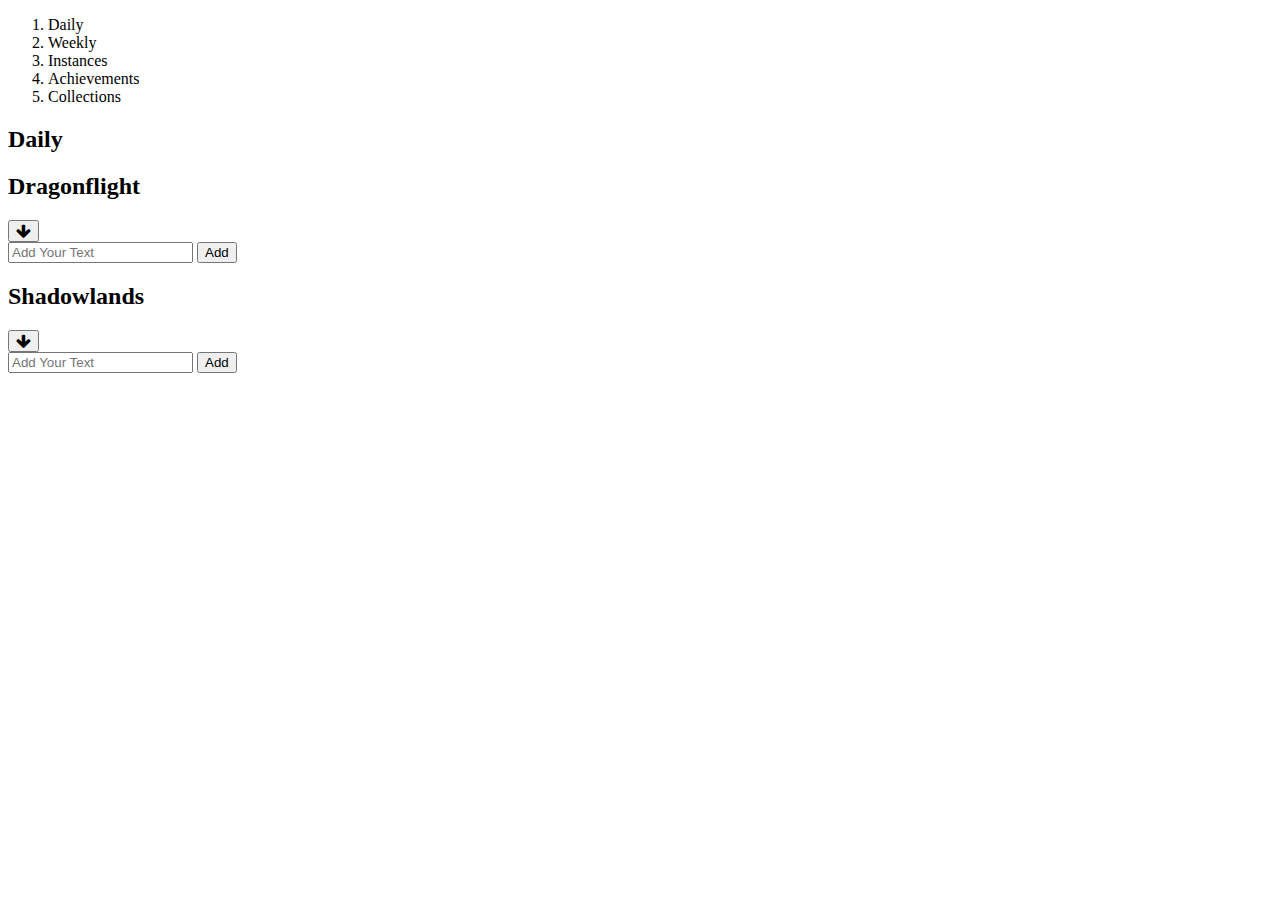
==== index.html @ 8a115e5a "Github pages" ====
<!DOCTYPE html>
<html lang="en">
<head>
    <meta charset="UTF-8">
    <meta name="viewport" content="width=device-width, initial-scale=1.0">
    <link rel="stylesheet" href="//cdnjs.cloudflare.com/ajax/libs/font-awesome/4.2.0/css/font-awesome.min.css">
    <link rel="stylesheet" href="/To-Do-List/index.css">
    <title>To-Do List</title>
</head>
<body>
    <div class="container">
        <nav>
            <ol>
                <li id="dailyTab">Daily</li>
                <li>Weekly</li>
                <li>Instances</li>
                <li>Achievements</li>
                <li>Collections</li>
            </ol>
        </nav>
        <div class="todo-app">
            <div>
                <h2 id="tabName">Daily</h2>
                <div class="items">
                    <h2>Dragonflight</h2>
                    <button onclick="toggleDF()" class="fa fa-arrow-down"></button>
                </div>
            </div>
            <div id="rowDF">
                <input type="text" id="input-boxDF" placeholder="Add Your Text">
                <button class="addTask" onclick="addTaskDF()">Add</button>
            </div>
            <ul id="list-containerDF">
                <!-- <li class="checked">Test 1</li>
                <li>Test 2</li>
                <li>Test 3</li> -->
            </ul>



            <div class="items">
                <h2>Shadowlands</h2>
                <button onclick="toggleSL()" class="fa fa-arrow-down"></button>
            </div>
            <div id="rowSL">
                <input type="text" id="input-boxSL" placeholder="Add Your Text">
                <button class="addTask" onclick="addTaskSL()">Add</button>
            </div>
            <ul id="list-containerSL">
                <!-- <li class="checked">Test 1</li>
                <li>Test 2</li>
                <li>Test 3</li> -->
            </ul>
        </div>
    </div>
    
</body>
<script src="/To-Do-List/scripts.js"></script>
</html>
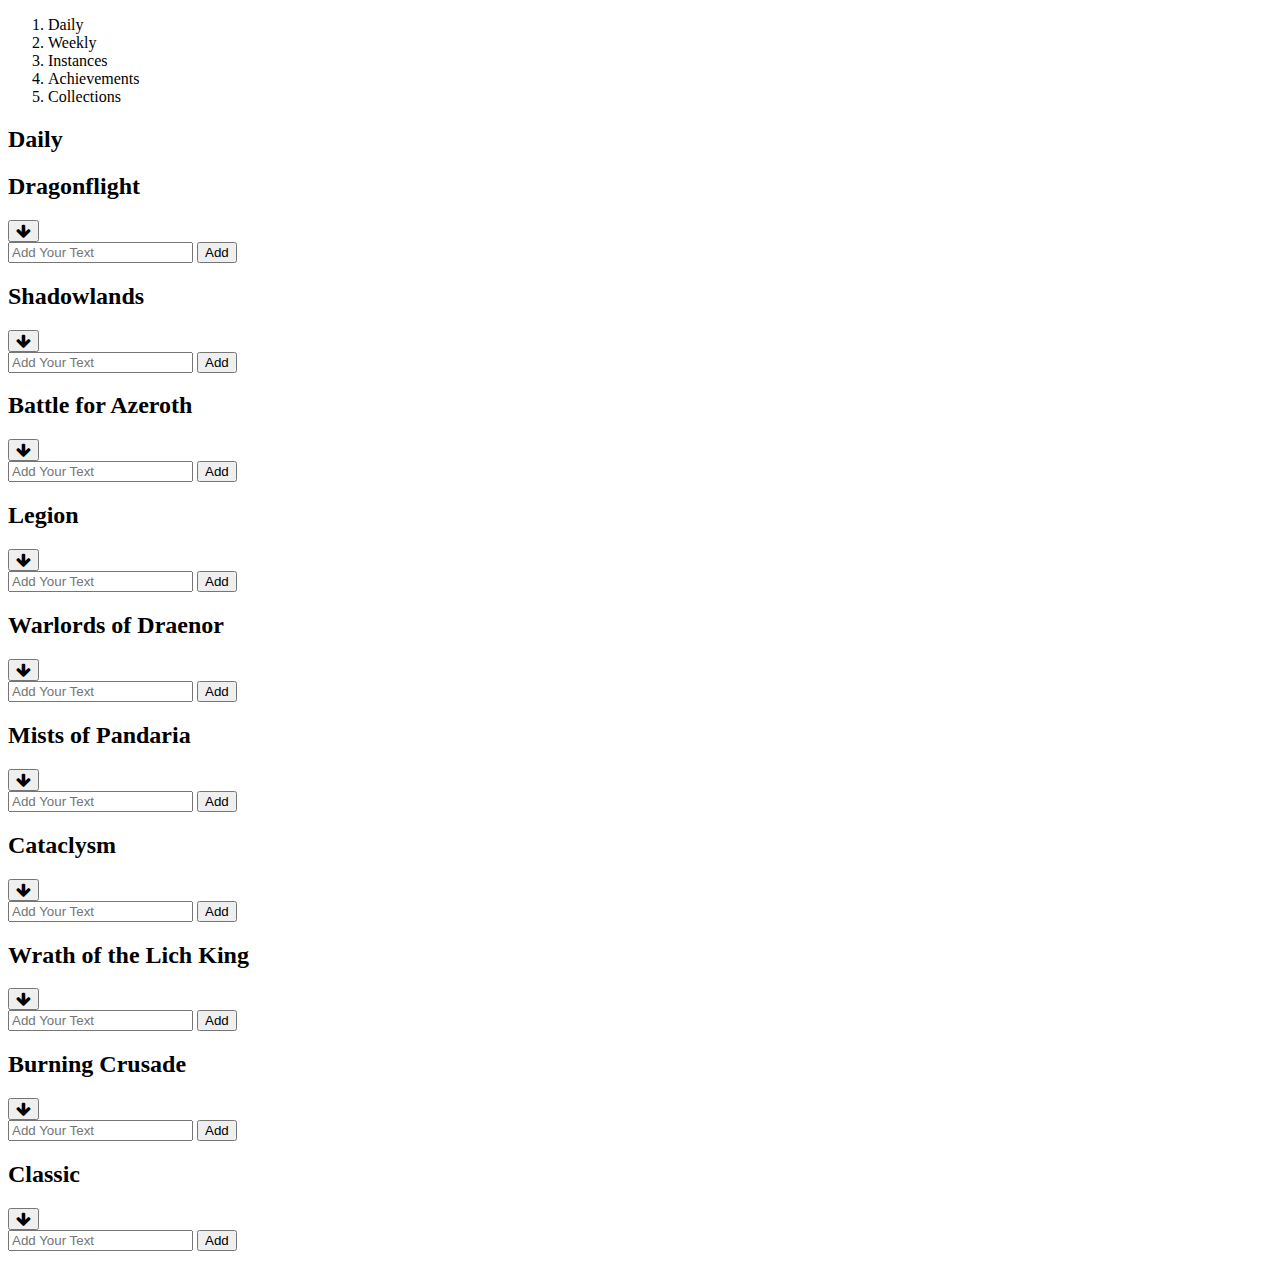
==== commit 75f14e64: "Added Rest of Lists" ====
--- a/index.html
+++ b/index.html
@@ -23,7 +23,7 @@
                 <h2 id="tabName">Daily</h2>
                 <div class="items">
                     <h2>Dragonflight</h2>
-                    <button onclick="toggleDF()" class="fa fa-arrow-down"></button>
+                    <button onclick="toggleDF()" class="fa fa-arrow-down submit"></button>
                 </div>
             </div>
             <div id="rowDF">
@@ -51,6 +51,134 @@
                 <li>Test 2</li>
                 <li>Test 3</li> -->
             </ul>
+
+
+
+            <div class="items">
+                <h2>Battle for Azeroth</h2>
+                <button onclick="toggleBFA()" class="fa fa-arrow-down"></button>
+            </div>
+            <div id="rowBFA">
+                <input type="text" id="input-boxBFA" placeholder="Add Your Text">
+                <button class="addTask" onclick="addTaskBFA()">Add</button>
+            </div>
+            <ul id="list-containerBFA">
+                <!-- <li class="checked">Test 1</li>
+                <li>Test 2</li>
+                <li>Test 3</li> -->
+            </ul>
+
+
+
+            <div class="items">
+                <h2>Legion</h2>
+                <button onclick="toggleL()" class="fa fa-arrow-down"></button>
+            </div>
+            <div id="rowL">
+                <input type="text" id="input-boxL" placeholder="Add Your Text">
+                <button class="addTask" onclick="addTaskL()">Add</button>
+            </div>
+            <ul id="list-containerL">
+                <!-- <li class="checked">Test 1</li>
+                <li>Test 2</li>
+                <li>Test 3</li> -->
+            </ul>
+
+
+
+            <div class="items">
+                <h2>Warlords of Draenor</h2>
+                <button onclick="toggleWOD()" class="fa fa-arrow-down"></button>
+            </div>
+            <div id="rowWOD">
+                <input type="text" id="input-boxWOD" placeholder="Add Your Text">
+                <button class="addTask" onclick="addTaskWOD()">Add</button>
+            </div>
+            <ul id="list-containerWOD">
+                <!-- <li class="checked">Test 1</li>
+                <li>Test 2</li>
+                <li>Test 3</li> -->
+            </ul>
+
+
+
+            <div class="items">
+                <h2>Mists of Pandaria</h2>
+                <button onclick="toggleMOP()" class="fa fa-arrow-down"></button>
+            </div>
+            <div id="rowMOP">
+                <input type="text" id="input-boxMOP" placeholder="Add Your Text">
+                <button class="addTask" onclick="addTaskMOP()">Add</button>
+            </div>
+            <ul id="list-containerMOP">
+                <!-- <li class="checked">Test 1</li>
+                <li>Test 2</li>
+                <li>Test 3</li> -->
+            </ul>
+
+
+
+            <div class="items">
+                <h2>Cataclysm</h2>
+                <button onclick="toggleC()" class="fa fa-arrow-down"></button>
+            </div>
+            <div id="rowC">
+                <input type="text" id="input-boxC" placeholder="Add Your Text">
+                <button class="addTask" onclick="addTaskC()">Add</button>
+            </div>
+            <ul id="list-containerC">
+                <!-- <li class="checked">Test 1</li>
+                <li>Test 2</li>
+                <li>Test 3</li> -->
+            </ul>
+
+
+
+            <div class="items">
+                <h2>Wrath of the Lich King</h2>
+                <button onclick="toggleWOTLK()" class="fa fa-arrow-down"></button>
+            </div>
+            <div id="rowWOTLK">
+                <input type="text" id="input-boxWOTLK" placeholder="Add Your Text">
+                <button class="addTask" onclick="addTaskWOTLK()">Add</button>
+            </div>
+            <ul id="list-containerWOTLK">
+                <!-- <li class="checked">Test 1</li>
+                <li>Test 2</li>
+                <li>Test 3</li> -->
+            </ul>
+
+
+
+            <div class="items">
+                <h2>Burning Crusade</h2>
+                <button onclick="toggleBC()" class="fa fa-arrow-down"></button>
+            </div>
+            <div id="rowBC">
+                <input type="text" id="input-boxBC" placeholder="Add Your Text">
+                <button class="addTask" onclick="addTaskBC()">Add</button>
+            </div>
+            <ul id="list-containerBC">
+                <!-- <li class="checked">Test 1</li>
+                <li>Test 2</li>
+                <li>Test 3</li> -->
+            </ul>
+
+
+
+            <div class="items">
+                <h2>Classic</h2>
+                <button onclick="toggleClassic()" class="fa fa-arrow-down"></button>
+            </div>
+            <div id="rowClassic">
+                <input type="text" id="input-boxClassic" placeholder="Add Your Text">
+                <button class="addTask" onclick="addTaskClassic()">Add</button>
+            </div>
+            <ul id="list-containerClassic">
+                <!-- <li class="checked">Test 1</li>
+                <li>Test 2</li>
+                <li>Test 3</li> -->
+            </ul>
         </div>
     </div>
     
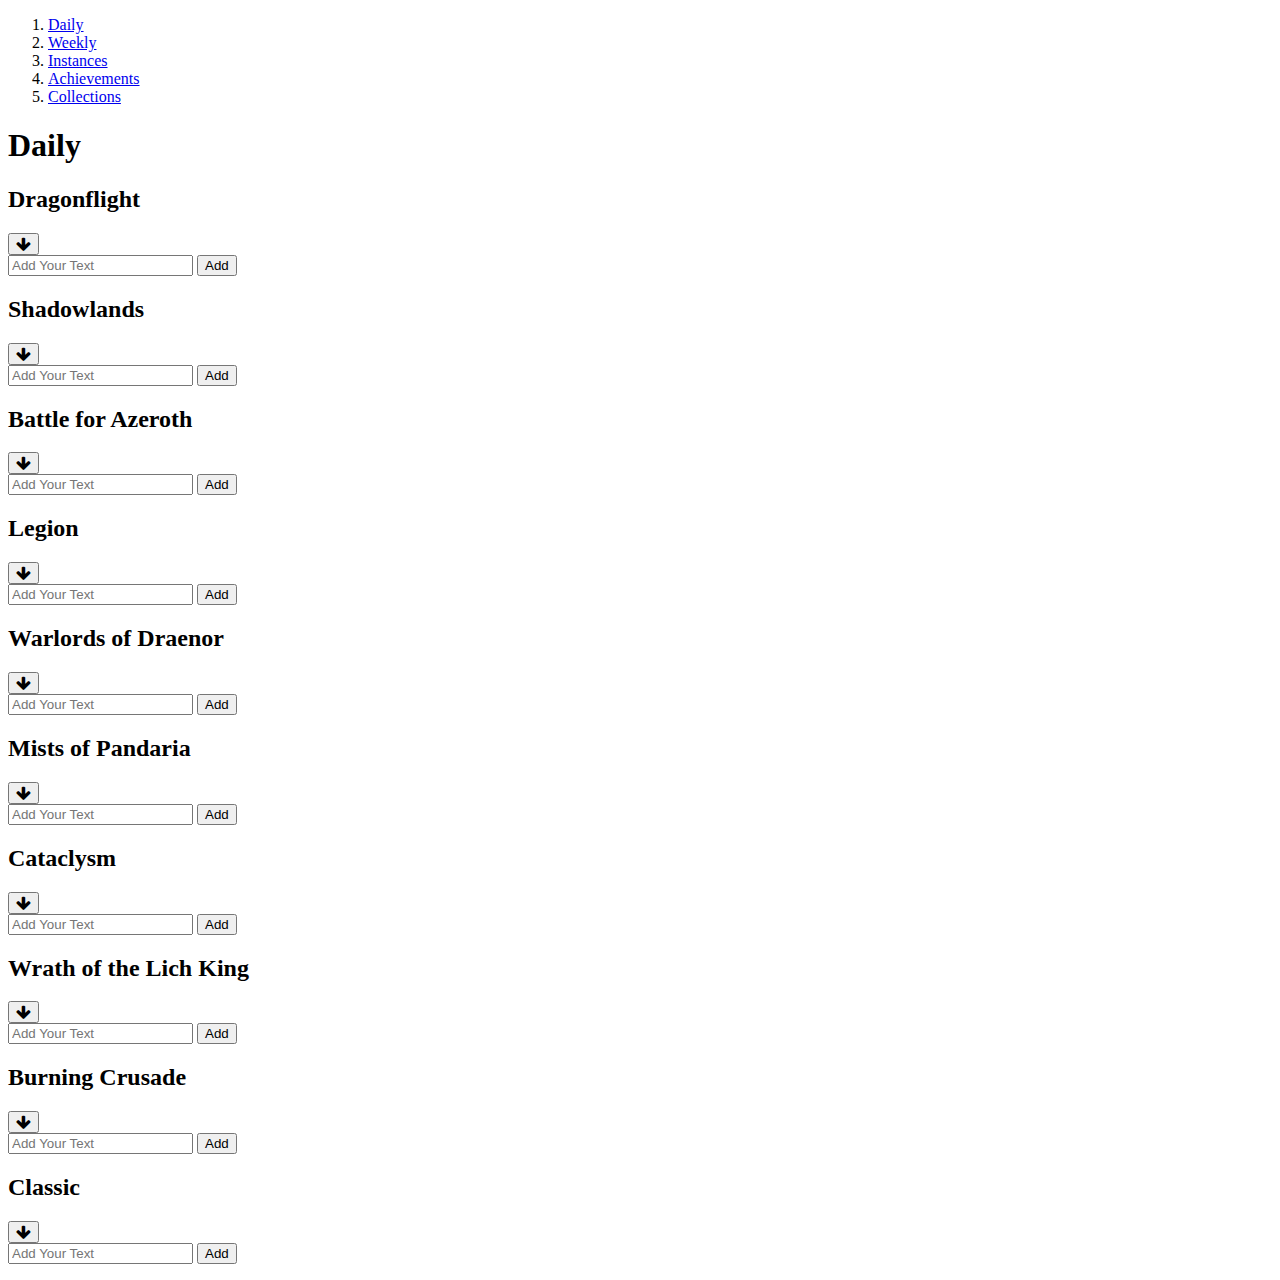
==== commit d890f832: "Changed href links to the right place" ====
--- a/index.html
+++ b/index.html
@@ -11,16 +11,16 @@
     <div class="container">
         <nav>
             <ol>
-                <li id="dailyTab">Daily</li>
-                <li>Weekly</li>
-                <li>Instances</li>
-                <li>Achievements</li>
-                <li>Collections</li>
+                <li id="active"><a href="/index.html">Daily</a></li>
+                <li><a href="/To-Do-List/weekly.html">Weekly</a></li>
+                <li> <a href="/To-Do-List/instances.html">Instances</a></li>
+                <li><a href="/To-Do-List/achievements.html">Achievements</a></li>
+                <li><a href="/To-Do-List/collections.html">Collections</a></li>
             </ol>
         </nav>
         <div class="todo-app">
             <div>
-                <h2 id="tabName">Daily</h2>
+                <h1 id="tabName">Daily</h1>
                 <div class="items">
                     <h2>Dragonflight</h2>
                     <button onclick="toggleDF()" class="fa fa-arrow-down submit"></button>
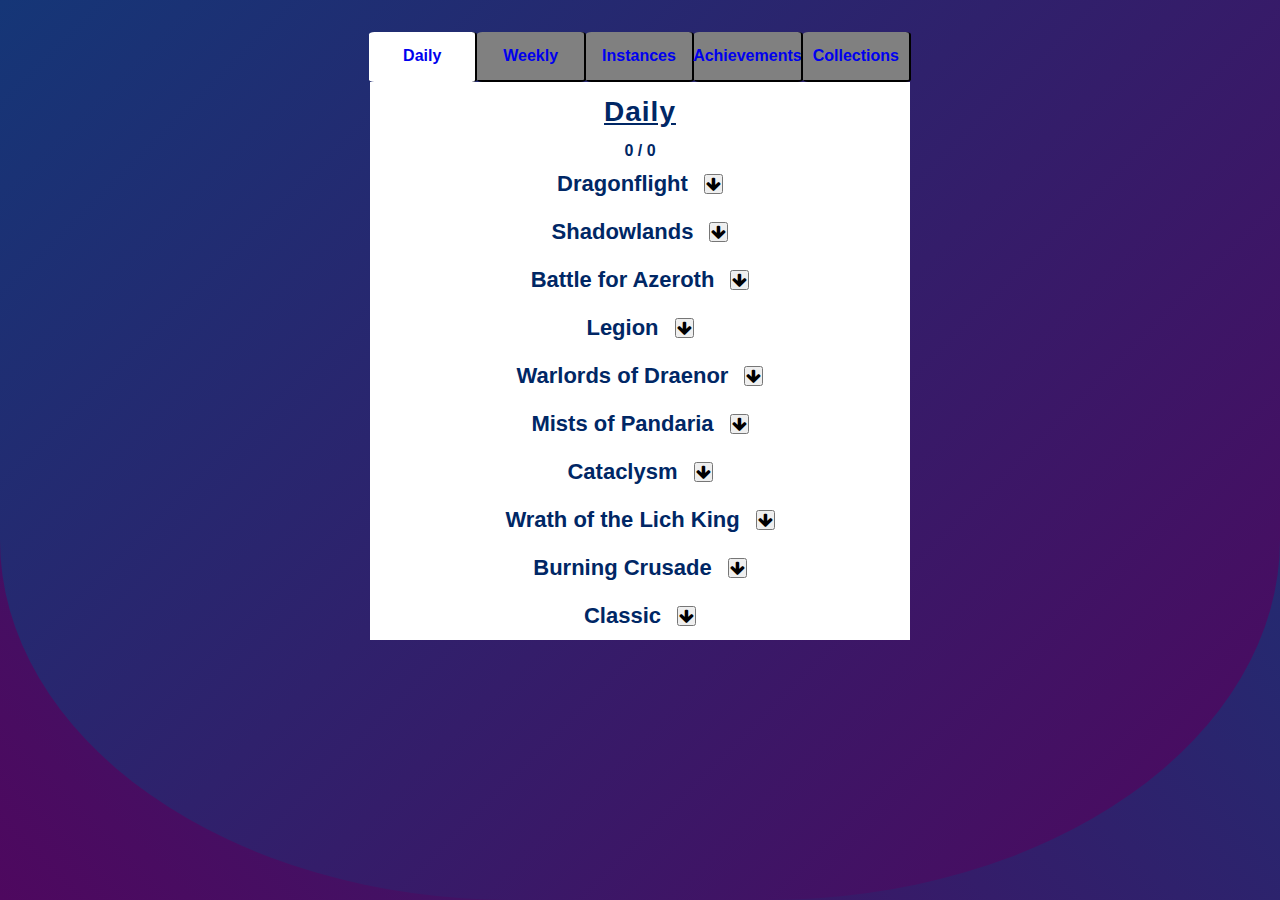
==== commit 4a5129e1: "Task Counter and Resets Added" ====
--- a/index.html
+++ b/index.html
@@ -4,14 +4,14 @@
     <meta charset="UTF-8">
     <meta name="viewport" content="width=device-width, initial-scale=1.0">
     <link rel="stylesheet" href="//cdnjs.cloudflare.com/ajax/libs/font-awesome/4.2.0/css/font-awesome.min.css">
-    <link rel="stylesheet" href="/To-Do-List/index.css">
+    <link rel="stylesheet" href="/index.css">
     <title>To-Do List</title>
 </head>
 <body>
     <div class="container">
         <nav>
             <ol>
-                <li id="active"><a href="/index.html">Daily</a></li>
+                <li id="active"><a href="/To-Do-List/index.html">Daily</a></li>
                 <li><a href="/To-Do-List/weekly.html">Weekly</a></li>
                 <li> <a href="/To-Do-List/instances.html">Instances</a></li>
                 <li><a href="/To-Do-List/achievements.html">Achievements</a></li>
@@ -21,14 +21,21 @@
         <div class="todo-app">
             <div>
                 <h1 id="tabName">Daily</h1>
+                <p id="taskAmount"></p>
                 <div class="items">
                     <h2>Dragonflight</h2>
                     <button onclick="toggleDF()" class="fa fa-arrow-down submit"></button>
                 </div>
             </div>
-            <div id="rowDF">
-                <input type="text" id="input-boxDF" placeholder="Add Your Text">
-                <button class="addTask" onclick="addTaskDF()">Add</button>
+            <div class="split">
+                <div class="rowDF">
+                    <input type="text" id="input-catagoryDF" placeholder="Add Your Catagory">
+                    <button class="addCatagory" onclick="addCatagoryDF()">Catagory</button>
+                </div>
+                <div class="rowDF">
+                    <input type="text" id="input-boxDF" placeholder="Add Your Task">
+                    <button class="addTask" onclick="addTaskDF()">Task</button>
+                </div>
             </div>
             <ul id="list-containerDF">
                 <!-- <li class="checked">Test 1</li>
@@ -42,9 +49,15 @@
                 <h2>Shadowlands</h2>
                 <button onclick="toggleSL()" class="fa fa-arrow-down"></button>
             </div>
-            <div id="rowSL">
-                <input type="text" id="input-boxSL" placeholder="Add Your Text">
-                <button class="addTask" onclick="addTaskSL()">Add</button>
+            <div class="split">
+                <div class="rowSL">
+                    <input type="text" id="input-catagorySL" placeholder="Add Your Catagory">
+                    <button class="addCatagory" onclick="addCatagorySL()">Catagory</button>
+                </div>
+                <div class="rowSL">
+                    <input type="text" id="input-boxSL" placeholder="Add Your Task">
+                    <button class="addTask" onclick="addTaskSL()">Task</button>
+                </div>
             </div>
             <ul id="list-containerSL">
                 <!-- <li class="checked">Test 1</li>
@@ -58,9 +71,15 @@
                 <h2>Battle for Azeroth</h2>
                 <button onclick="toggleBFA()" class="fa fa-arrow-down"></button>
             </div>
-            <div id="rowBFA">
-                <input type="text" id="input-boxBFA" placeholder="Add Your Text">
-                <button class="addTask" onclick="addTaskBFA()">Add</button>
+            <div class="split">
+                <div class="rowBFA">
+                    <input type="text" id="input-catagoryBFA" placeholder="Add Your Catagory">
+                    <button class="addTask" onclick="addCatagoryBFA()">Catagory</button>
+                </div>
+                <div class="rowBFA">
+                    <input type="text" id="input-boxBFA" placeholder="Add Your Task">
+                    <button class="addTask" onclick="addTaskBFA()">Task</button>
+                </div>
             </div>
             <ul id="list-containerBFA">
                 <!-- <li class="checked">Test 1</li>
@@ -74,9 +93,15 @@
                 <h2>Legion</h2>
                 <button onclick="toggleL()" class="fa fa-arrow-down"></button>
             </div>
-            <div id="rowL">
-                <input type="text" id="input-boxL" placeholder="Add Your Text">
-                <button class="addTask" onclick="addTaskL()">Add</button>
+            <div class="split">
+            <div class="rowL">
+                <input type="text" id="input-catagoryL" placeholder="Add Your Catagory">
+                <button class="addTask" onclick="addCatagoryL()">Catagory</button>
+            </div>
+            <div class="rowL">
+                <input type="text" id="input-boxL" placeholder="Add Your Task">
+                <button class="addTask" onclick="addTaskL()">Task</button>
+            </div>
             </div>
             <ul id="list-containerL">
                 <!-- <li class="checked">Test 1</li>
@@ -90,9 +115,15 @@
                 <h2>Warlords of Draenor</h2>
                 <button onclick="toggleWOD()" class="fa fa-arrow-down"></button>
             </div>
-            <div id="rowWOD">
-                <input type="text" id="input-boxWOD" placeholder="Add Your Text">
-                <button class="addTask" onclick="addTaskWOD()">Add</button>
+            <div class="split">
+                <div class="rowWOD">
+                    <input type="text" id="input-catagoryWOD" placeholder="Add Your Catagory">
+                    <button class="addTask" onclick="addCatagoryL()">Catagory</button>
+                </div>
+                <div class="rowWOD">
+                    <input type="text" id="input-boxWOD" placeholder="Add Your Task">
+                    <button class="addTask" onclick="addTaskWOD()">Task</button>
+                </div>
             </div>
             <ul id="list-containerWOD">
                 <!-- <li class="checked">Test 1</li>
@@ -106,9 +137,15 @@
                 <h2>Mists of Pandaria</h2>
                 <button onclick="toggleMOP()" class="fa fa-arrow-down"></button>
             </div>
-            <div id="rowMOP">
-                <input type="text" id="input-boxMOP" placeholder="Add Your Text">
-                <button class="addTask" onclick="addTaskMOP()">Add</button>
+            <div class="split">
+                <div class="rowMOP">
+                    <input type="text" id="input-catagoryMOP" placeholder="Add Your Catagory">
+                    <button class="addTask" onclick="addCatagoryMOP()">Catagory</button>
+                </div>
+                <div class="rowMOP">
+                    <input type="text" id="input-boxMOP" placeholder="Add Your Task">
+                    <button class="addTask" onclick="addTaskMOP()">Task</button>
+                </div>
             </div>
             <ul id="list-containerMOP">
                 <!-- <li class="checked">Test 1</li>
@@ -122,9 +159,15 @@
                 <h2>Cataclysm</h2>
                 <button onclick="toggleC()" class="fa fa-arrow-down"></button>
             </div>
-            <div id="rowC">
-                <input type="text" id="input-boxC" placeholder="Add Your Text">
-                <button class="addTask" onclick="addTaskC()">Add</button>
+            <div class="split">
+                <div class="rowC">
+                    <input type="text" id="input-catagoryC" placeholder="Add Your Catagory">
+                    <button class="addTask" onclick="addCatagoryC()">Catagory</button>
+                </div>
+                <div class="rowC">
+                    <input type="text" id="input-boxC" placeholder="Add Your Task">
+                    <button class="addTask" onclick="addTaskC()">Task</button>
+                </div>
             </div>
             <ul id="list-containerC">
                 <!-- <li class="checked">Test 1</li>
@@ -138,10 +181,17 @@
                 <h2>Wrath of the Lich King</h2>
                 <button onclick="toggleWOTLK()" class="fa fa-arrow-down"></button>
             </div>
-            <div id="rowWOTLK">
-                <input type="text" id="input-boxWOTLK" placeholder="Add Your Text">
-                <button class="addTask" onclick="addTaskWOTLK()">Add</button>
-            </div>
+            <div class="split">
+                <div class="rowWOTLK">
+                    <input type="text" id="input-catagoryWOTLK" placeholder="Add Your Catagory">
+                    <button class="addTask" onclick="addCatagoryWOTLK()">Catagory</button>
+                </div>
+                <div class="rowWOTLK">
+                    <input type="text" id="input-boxWOTLK" placeholder="Add Your Task">
+                    <button class="addTask" onclick="addTaskWOTLK()">Task</button>
+                </div>
+            </div>
+
             <ul id="list-containerWOTLK">
                 <!-- <li class="checked">Test 1</li>
                 <li>Test 2</li>
@@ -154,9 +204,15 @@
                 <h2>Burning Crusade</h2>
                 <button onclick="toggleBC()" class="fa fa-arrow-down"></button>
             </div>
-            <div id="rowBC">
-                <input type="text" id="input-boxBC" placeholder="Add Your Text">
-                <button class="addTask" onclick="addTaskBC()">Add</button>
+            <div class="split">
+                <div class="rowBC">
+                    <input type="text" id="input-catagoryBC" placeholder="Add Your Catagory">
+                    <button class="addTask" onclick="addCatagoryBC()">Catagory</button>
+                </div>
+                <div class="rowBC">
+                    <input type="text" id="input-boxBC" placeholder="Add Your Task">
+                    <button class="addTask" onclick="addTaskBC()">Task</button>
+                </div>
             </div>
             <ul id="list-containerBC">
                 <!-- <li class="checked">Test 1</li>
@@ -170,9 +226,15 @@
                 <h2>Classic</h2>
                 <button onclick="toggleClassic()" class="fa fa-arrow-down"></button>
             </div>
-            <div id="rowClassic">
-                <input type="text" id="input-boxClassic" placeholder="Add Your Text">
-                <button class="addTask" onclick="addTaskClassic()">Add</button>
+            <div class="split">
+                <div class="rowClassic">
+                    <input type="text" id="input-catagoryClassic" placeholder="Add Your Catagory">
+                    <button class="addTask" onclick="addCatagoryClassic()">Catagory</button>
+                </div>
+                <div class="rowClassic">
+                    <input type="text" id="input-boxClassic" placeholder="Add Your Task">
+                    <button class="addTask" onclick="addTaskClassic()">Task</button>
+                </div>
             </div>
             <ul id="list-containerClassic">
                 <!-- <li class="checked">Test 1</li>
@@ -183,5 +245,5 @@
     </div>
     
 </body>
-<script src="/To-Do-List/scripts.js"></script>
+<script src="/scripts.js"></script>
 </html>--- a/index.css
+++ b/index.css
@@ -0,0 +1,328 @@
+*{
+  margin: 0;
+  padding: 0;
+  font-family: 'poppins', sans-serif;
+  box-sizing: border-box;
+}
+
+body {
+  background: linear-gradient(225deg, #153677, #4e085f);
+}
+
+#taskAmount {
+  text-align: center;
+  font-weight: bolder;
+  color: #002765;
+}
+
+.container {
+  width: 100%;
+  min-height: 100vh;
+  background: linear-gradient(135deg,#153677, #4e085f);
+  padding: 10px;
+  display: flex;
+  align-items: center;
+  flex-direction: column;
+  padding-top: 2em;
+  border-bottom-left-radius: 40%;
+  border-bottom-right-radius: 40%;
+}
+
+.todo-app {
+  width: 100%;
+  max-width: 540px;
+  background: #fff;
+
+}
+
+.todo-app h2 {
+  color: #002765;
+  display: flex;
+  align-items: center;
+}
+
+.todo-app h1 {
+  justify-content: center;
+  padding-top: 0.5em;
+  padding-bottom: 0.5em;
+  margin-top: 0;
+  font-size: 28px;
+  color: #002765;
+  text-decoration: underline;
+  letter-spacing: 1px;
+}
+
+.todo-app h2 img {
+  width: 30px;
+  margin-left: 10px;
+}
+
+
+
+.rowDF,
+.rowSL,
+.rowBFA,
+.rowL,
+.rowWOD,
+.rowMOP,
+.rowC,
+.rowWOTLK,
+.rowBC,
+.rowClassic {
+  display: flex;
+  align-items: center;
+  justify-content: space-between;
+  background: #edeef0;
+  border-radius: 30px;
+  border: 2px solid #492d8f;
+}
+
+input {
+  flex: 1;
+  border: none;
+  outline: none;
+  background: transparent;
+  margin-left: 1em;
+}
+
+.addTask,
+.addCatagory {
+  border: none;
+  outline: none;
+  padding: 16px 10px;
+  background: #492d8f;
+  color: #fff;
+  font-size: 16px;
+  cursor: pointer;
+  border-radius: 40px;
+  width: 5em;
+  height: 3em;
+}
+
+ol > li > a {
+  display: flex;
+  align-items: center;
+  justify-content: center;
+  width: 6.65em;
+  height: 3em;
+  text-decoration: none;
+  font-weight: bold;
+}
+a:active,
+a:visited {
+  color: #002765;
+}
+
+ul li {
+  list-style: none;
+  font-size: 17px;
+  padding: 12px 8px 12px 50px;
+  -webkit-user-select: none;
+     -moz-user-select: none;
+          user-select: none;
+  
+  cursor: pointer;
+  position: relative;
+}
+
+ul h5 {
+  list-style: none;
+  padding-bottom: 1em;
+  -webkit-user-select: none;
+     -moz-user-select: none;
+          user-select: none;
+  
+  cursor: pointer;
+  position: relative;
+}
+
+h5 {
+  text-align: center;
+  font-size: 28px;
+  color: #492d8f;
+  font-weight: bolder;
+}
+
+ul li::before {
+  content: "";
+  position: absolute;
+  height: 28px;
+  width: 28px;
+  border-radius: 50%;
+  background-image: url(images/face-frown-solid.svg);
+  background-size: cover;
+  background-position: center;
+  top: 8px;
+  left: 8px;
+}
+
+ul h5::before {
+content: "";
+position: absolute;
+height: 28px;
+width: 28px;
+border-radius: 50%;
+top: 8px;
+left: 8px;
+}
+
+ul li.checked {
+  color: #555;
+  text-decoration: line-through;
+}
+
+ul li.checked::before {
+  background-image: url(images/face-smile-solid.svg);
+}
+
+ul li span,
+ul > h5 > span {
+  position: absolute;
+  right: 0;
+  top: 5px;
+  width: 40px;
+  height: 40px;
+  font-size: 22px;
+  color: #555;
+  line-height: 40px;
+  text-align: center;
+  border-radius: 50%;
+  
+}
+
+ul li span:hover,
+ul > h5 > span:hover {
+  background: #edeef0;
+}
+
+ol {
+  display: flex;
+}
+
+ol > li {
+  list-style: none;
+  border-right: 2px solid black;
+  border-bottom: 2px solid black;
+  background-color: grey;
+  border-radius: 5%;
+}
+
+ol > li:hover {
+  background: #8d0ead;
+  cursor: pointer;
+}
+
+h2 {
+  justify-content: center;
+  padding-top: 0.5em;
+  padding-bottom: 0.5em;
+  margin-top: 0;
+  font-size: 22px;
+}
+
+h1 {
+  display: flex;
+  justify-content: center;
+  padding-top: 0.5em;
+  padding-bottom: 0.5em;
+  margin-top: 0;
+  font-size: 22px;
+}
+
+.split {
+  display: flex;
+flex-direction: row;
+}
+
+#show {
+  display: none;
+  justify-content: center;
+  align-items: center;
+  padding-bottom: 0.5em;
+}
+
+#show > p {
+  cursor: pointer;
+  color: #492d8f;
+  font-weight: bold;
+}
+
+#show > p:hover {
+  color: rgb(163, 110, 221);
+}
+
+#show.active{
+  display: flex;
+}
+
+#list-containerDF,
+#list-containerSL,
+#list-containerBFA,
+#list-containerL,
+#list-containerWOD,
+#list-containerMOP,
+#list-containerC,
+#list-containerWOTLK,
+#list-containerBC,
+#list-containerClassic,
+.rowDF,
+.rowSL,
+.rowBFA,
+.rowL,
+.rowWOD,
+.rowMOP,
+.rowC,
+.rowWOTLK,
+.rowBC,
+.rowClassic {
+  display: none;
+  margin-bottom: 20px;
+  margin-left: 5px;
+}
+
+#list-containerDF.active,
+#list-containerSL.active,
+#list-containerBFA.active,
+#list-containerL.active,
+#list-containerWOD.active,
+#list-containerMOP.active,
+#list-containerC.active,
+#list-containerWOTLK.active,
+#list-containerBC.active,
+#list-containerClassic.active {
+  height: auto;
+  display: block;
+}
+
+.rowDF.active,
+.rowSL.active,
+.rowBFA.active,
+.rowL.active,
+.rowWOD.active,
+.rowMOP.active,
+.rowC.active,
+.rowWOTLK.active,
+.rowBC.active,
+.rowClassic.active {
+  height: auto;
+  display: flex;
+}
+
+.items {
+  display: flex;
+  align-items: center;
+  justify-content: center;
+  gap: 1em;
+}
+
+.noSelect {
+  -webkit-touch-callout: none;
+  -webkit-user-select: none;
+  -moz-user-select: none;
+  user-select: none;
+}/*# sourceMappingURL=index.css.map */
+
+#active {
+  border-bottom: 0px solid white;
+  background-color: white;
+}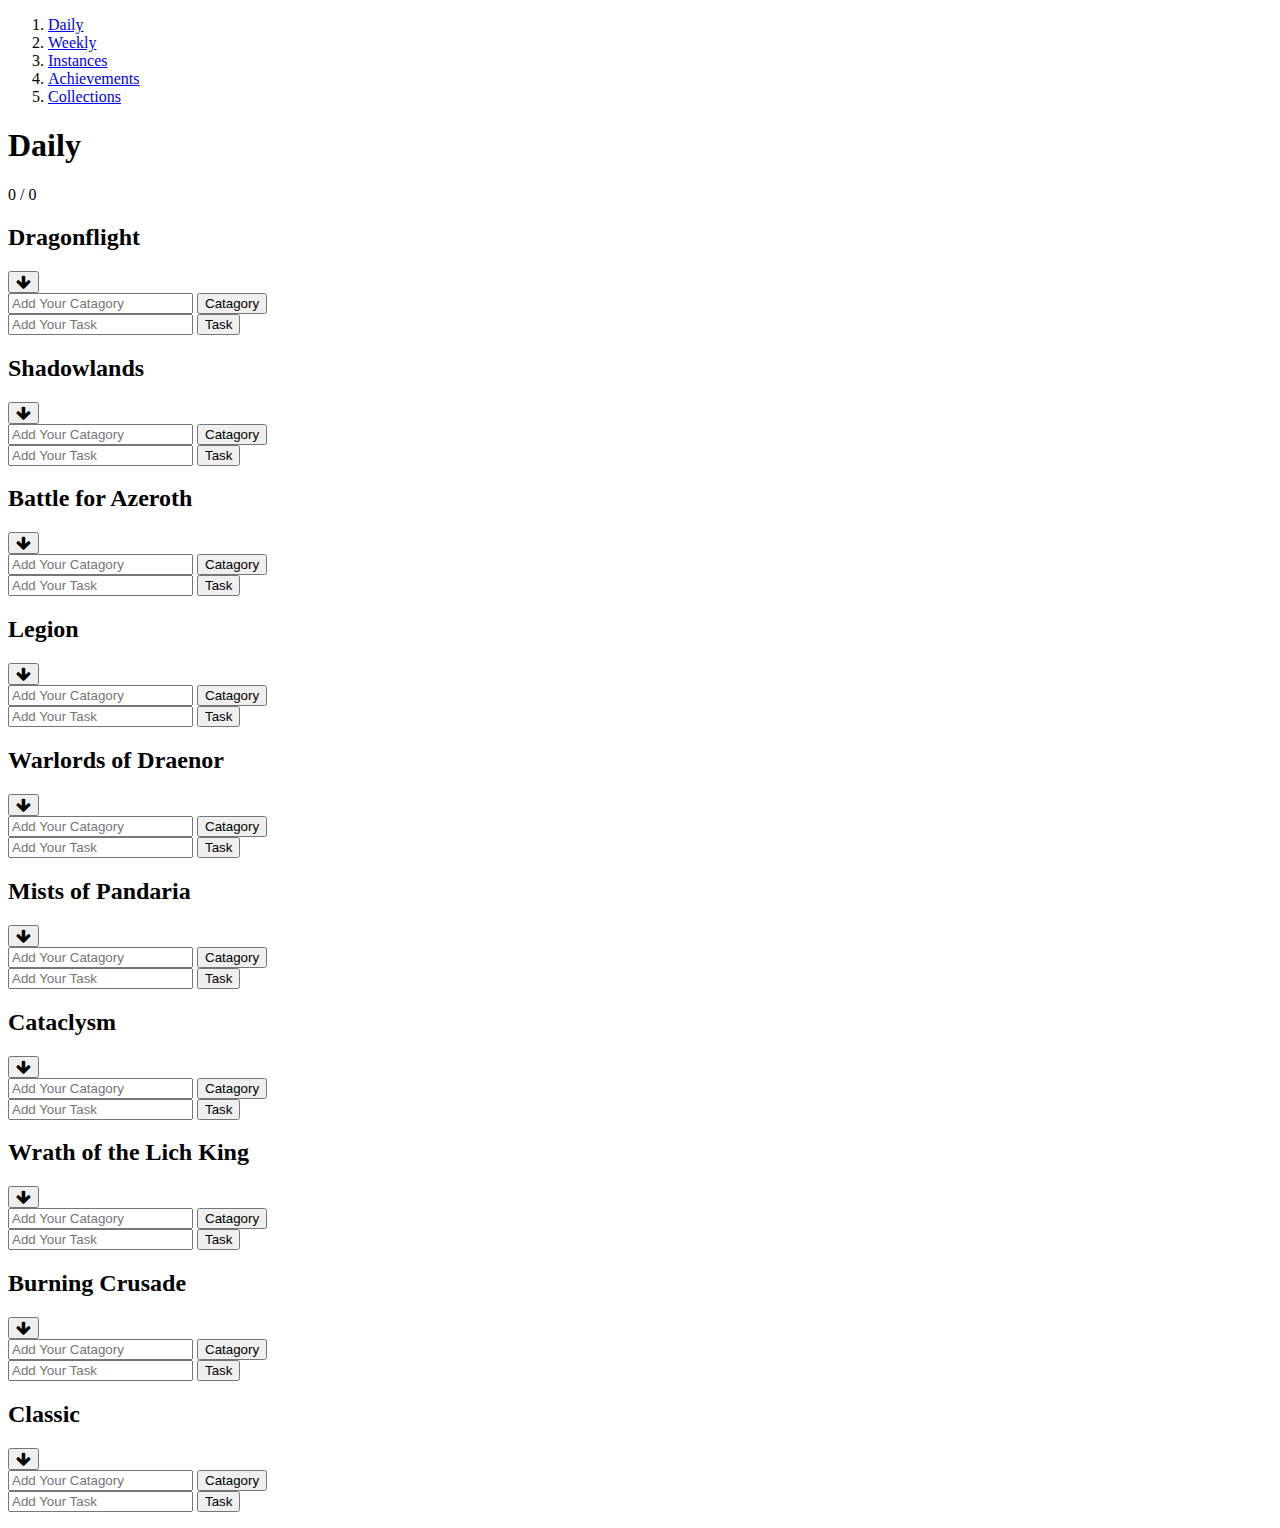
==== commit b8830c29: "Styles Fixed" ====
--- a/index.html
+++ b/index.html
@@ -4,7 +4,7 @@
     <meta charset="UTF-8">
     <meta name="viewport" content="width=device-width, initial-scale=1.0">
     <link rel="stylesheet" href="//cdnjs.cloudflare.com/ajax/libs/font-awesome/4.2.0/css/font-awesome.min.css">
-    <link rel="stylesheet" href="/index.css">
+    <link rel="stylesheet" href="/To-Do-List/index.css">
     <title>To-Do List</title>
 </head>
 <body>
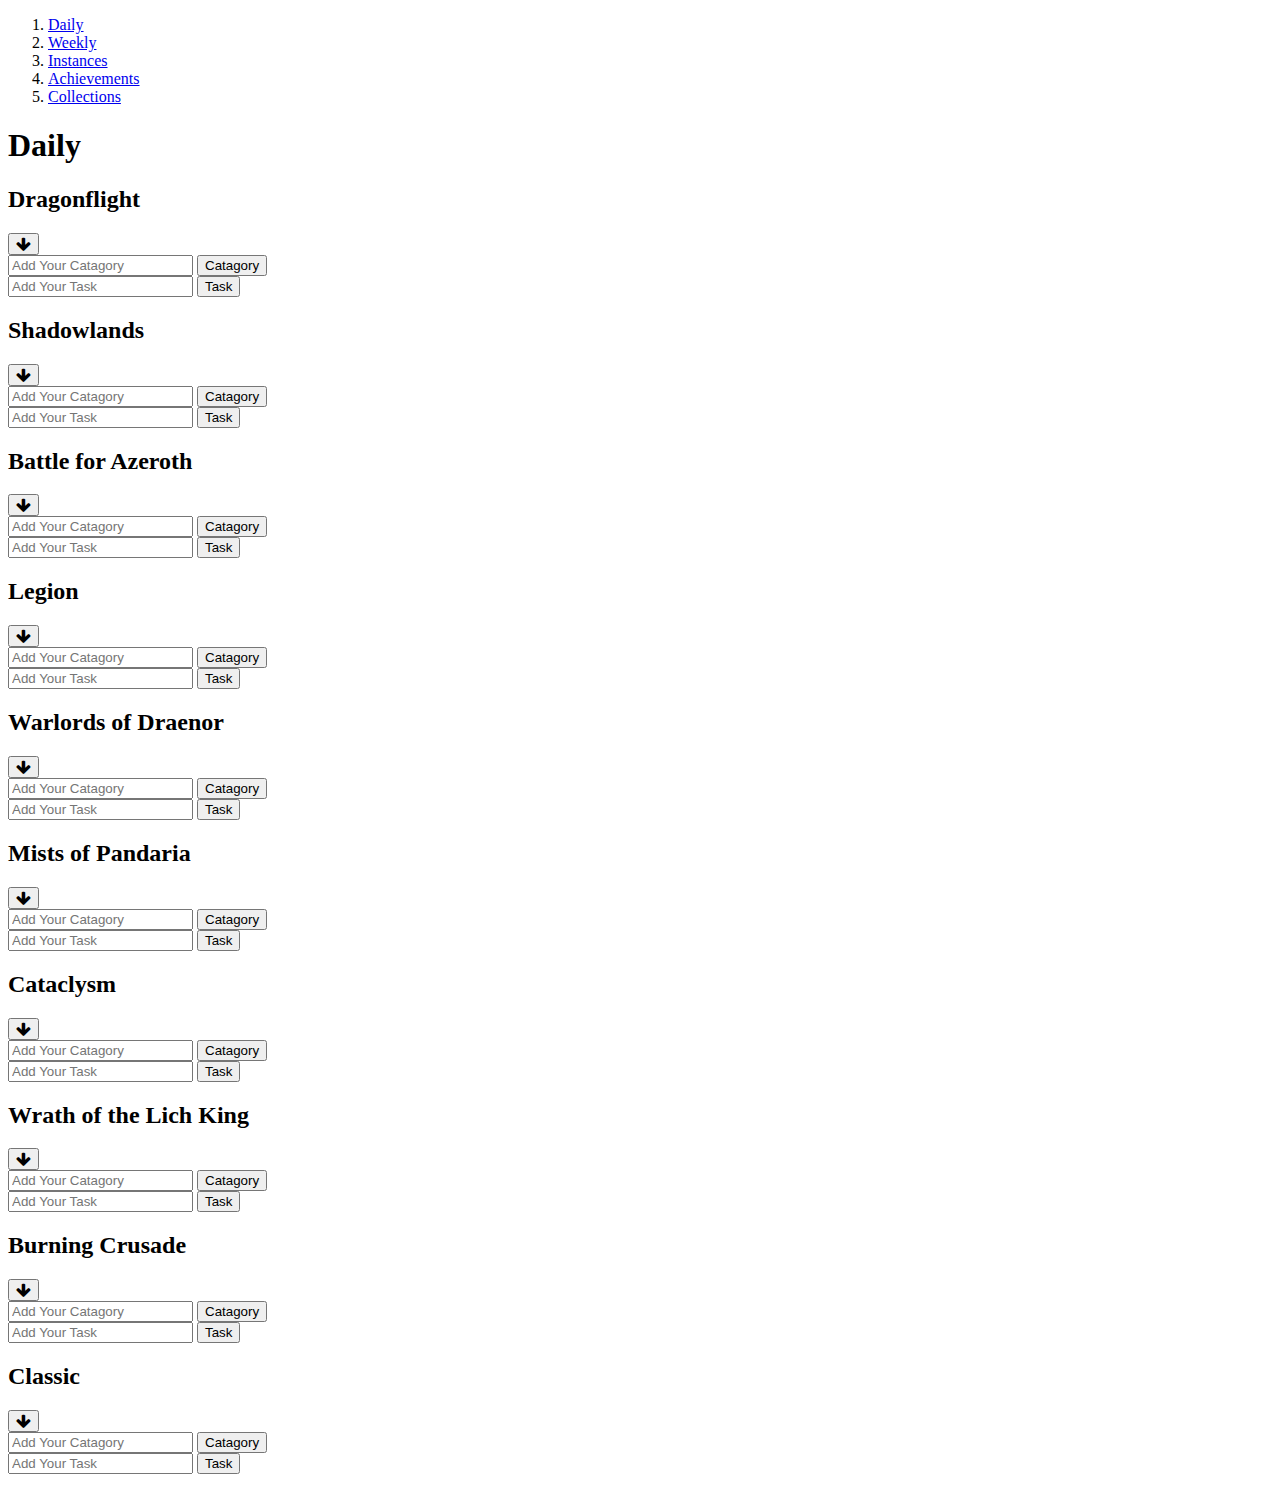
==== commit c7b9399f: "Scripts Fixed" ====
--- a/index.html
+++ b/index.html
@@ -245,5 +245,5 @@
     </div>
     
 </body>
-<script src="/scripts.js"></script>
+<script src="/To-Do-List/scripts.js"></script>
 </html>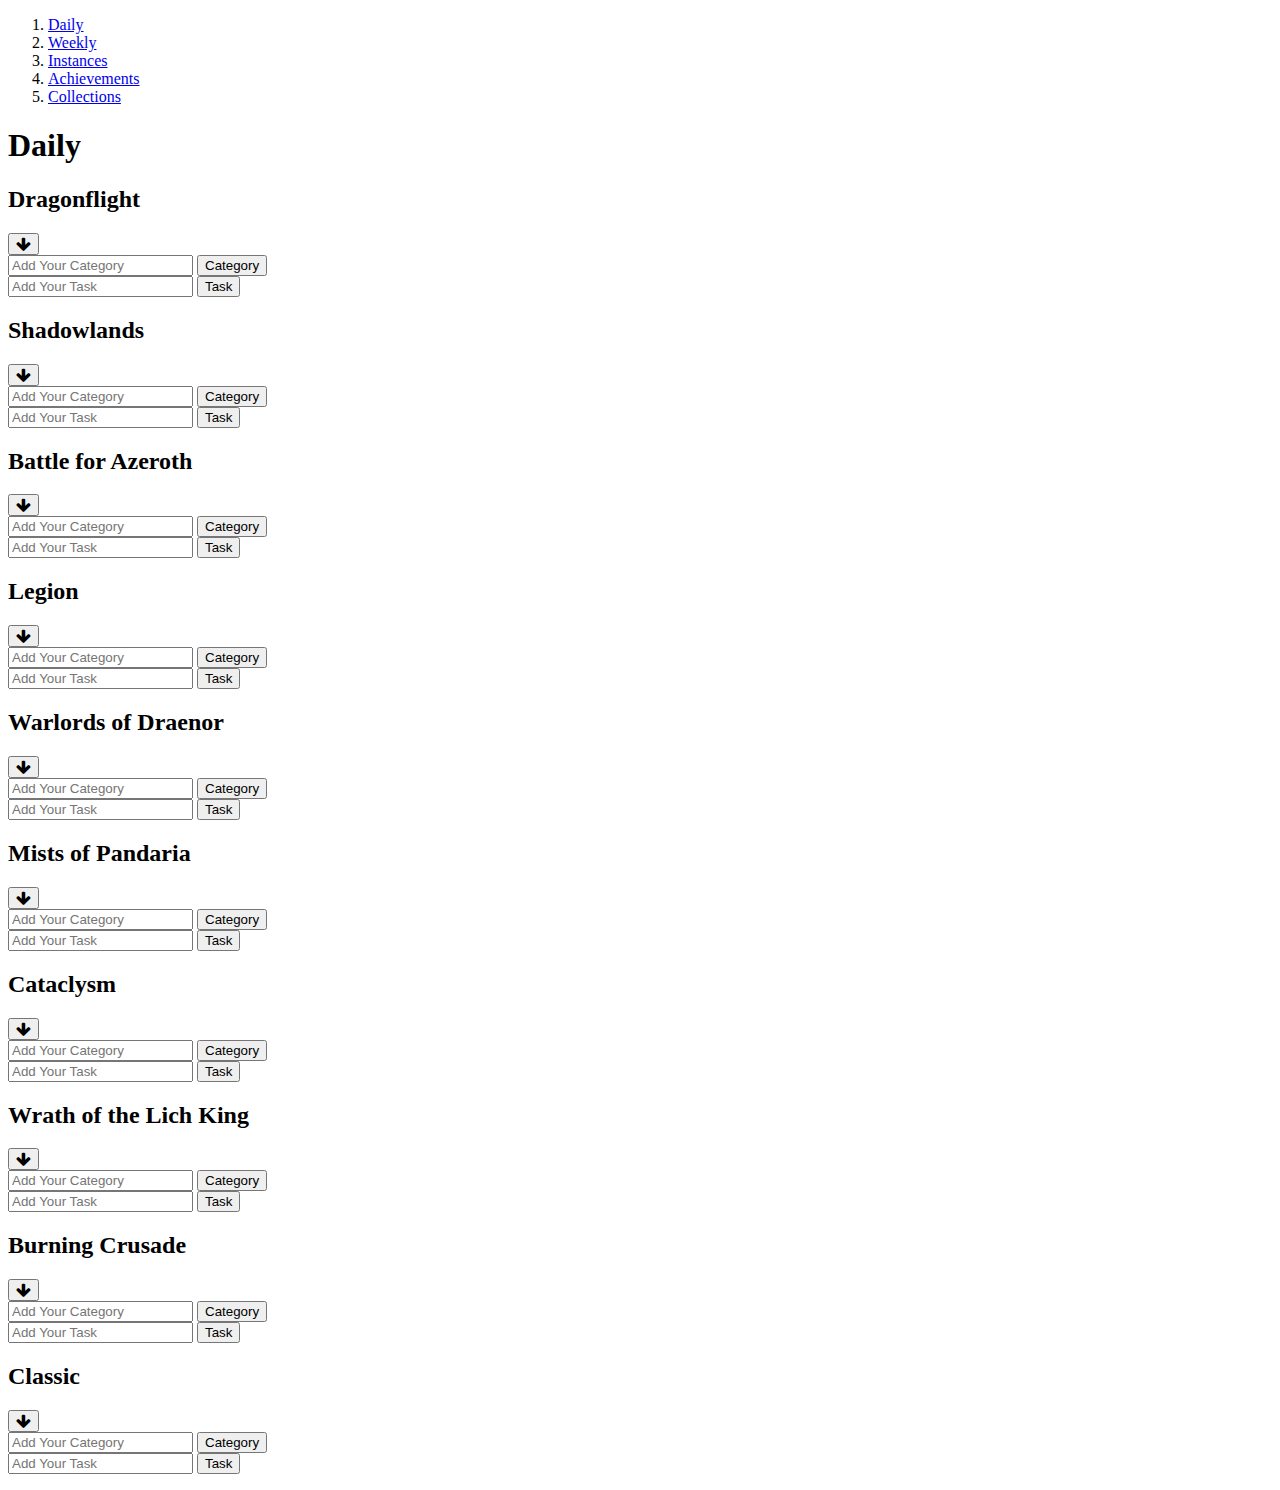
==== commit b390c8e7: "Category spelt correctly" ====
--- a/index.html
+++ b/index.html
@@ -29,8 +29,8 @@
             </div>
             <div class="split">
                 <div class="rowDF">
-                    <input type="text" id="input-catagoryDF" placeholder="Add Your Catagory">
-                    <button class="addCatagory" onclick="addCatagoryDF()">Catagory</button>
+                    <input type="text" id="input-catagoryDF" placeholder="Add Your Category">
+                    <button class="addCatagory" onclick="addCatagoryDF()">Category</button>
                 </div>
                 <div class="rowDF">
                     <input type="text" id="input-boxDF" placeholder="Add Your Task">
@@ -51,8 +51,8 @@
             </div>
             <div class="split">
                 <div class="rowSL">
-                    <input type="text" id="input-catagorySL" placeholder="Add Your Catagory">
-                    <button class="addCatagory" onclick="addCatagorySL()">Catagory</button>
+                    <input type="text" id="input-catagorySL" placeholder="Add Your Category">
+                    <button class="addCatagory" onclick="addCatagorySL()">Category</button>
                 </div>
                 <div class="rowSL">
                     <input type="text" id="input-boxSL" placeholder="Add Your Task">
@@ -73,8 +73,8 @@
             </div>
             <div class="split">
                 <div class="rowBFA">
-                    <input type="text" id="input-catagoryBFA" placeholder="Add Your Catagory">
-                    <button class="addTask" onclick="addCatagoryBFA()">Catagory</button>
+                    <input type="text" id="input-catagoryBFA" placeholder="Add Your Category">
+                    <button class="addTask" onclick="addCatagoryBFA()">Category</button>
                 </div>
                 <div class="rowBFA">
                     <input type="text" id="input-boxBFA" placeholder="Add Your Task">
@@ -95,8 +95,8 @@
             </div>
             <div class="split">
             <div class="rowL">
-                <input type="text" id="input-catagoryL" placeholder="Add Your Catagory">
-                <button class="addTask" onclick="addCatagoryL()">Catagory</button>
+                <input type="text" id="input-catagoryL" placeholder="Add Your Category">
+                <button class="addTask" onclick="addCatagoryL()">Category</button>
             </div>
             <div class="rowL">
                 <input type="text" id="input-boxL" placeholder="Add Your Task">
@@ -117,8 +117,8 @@
             </div>
             <div class="split">
                 <div class="rowWOD">
-                    <input type="text" id="input-catagoryWOD" placeholder="Add Your Catagory">
-                    <button class="addTask" onclick="addCatagoryL()">Catagory</button>
+                    <input type="text" id="input-catagoryWOD" placeholder="Add Your Category">
+                    <button class="addTask" onclick="addCatagoryL()">Category</button>
                 </div>
                 <div class="rowWOD">
                     <input type="text" id="input-boxWOD" placeholder="Add Your Task">
@@ -139,8 +139,8 @@
             </div>
             <div class="split">
                 <div class="rowMOP">
-                    <input type="text" id="input-catagoryMOP" placeholder="Add Your Catagory">
-                    <button class="addTask" onclick="addCatagoryMOP()">Catagory</button>
+                    <input type="text" id="input-catagoryMOP" placeholder="Add Your Category">
+                    <button class="addTask" onclick="addCatagoryMOP()">Category</button>
                 </div>
                 <div class="rowMOP">
                     <input type="text" id="input-boxMOP" placeholder="Add Your Task">
@@ -161,8 +161,8 @@
             </div>
             <div class="split">
                 <div class="rowC">
-                    <input type="text" id="input-catagoryC" placeholder="Add Your Catagory">
-                    <button class="addTask" onclick="addCatagoryC()">Catagory</button>
+                    <input type="text" id="input-catagoryC" placeholder="Add Your Category">
+                    <button class="addTask" onclick="addCatagoryC()">Category</button>
                 </div>
                 <div class="rowC">
                     <input type="text" id="input-boxC" placeholder="Add Your Task">
@@ -183,8 +183,8 @@
             </div>
             <div class="split">
                 <div class="rowWOTLK">
-                    <input type="text" id="input-catagoryWOTLK" placeholder="Add Your Catagory">
-                    <button class="addTask" onclick="addCatagoryWOTLK()">Catagory</button>
+                    <input type="text" id="input-catagoryWOTLK" placeholder="Add Your Category">
+                    <button class="addTask" onclick="addCatagoryWOTLK()">Category</button>
                 </div>
                 <div class="rowWOTLK">
                     <input type="text" id="input-boxWOTLK" placeholder="Add Your Task">
@@ -206,8 +206,8 @@
             </div>
             <div class="split">
                 <div class="rowBC">
-                    <input type="text" id="input-catagoryBC" placeholder="Add Your Catagory">
-                    <button class="addTask" onclick="addCatagoryBC()">Catagory</button>
+                    <input type="text" id="input-catagoryBC" placeholder="Add Your Category">
+                    <button class="addTask" onclick="addCatagoryBC()">Category</button>
                 </div>
                 <div class="rowBC">
                     <input type="text" id="input-boxBC" placeholder="Add Your Task">
@@ -228,8 +228,8 @@
             </div>
             <div class="split">
                 <div class="rowClassic">
-                    <input type="text" id="input-catagoryClassic" placeholder="Add Your Catagory">
-                    <button class="addTask" onclick="addCatagoryClassic()">Catagory</button>
+                    <input type="text" id="input-catagoryClassic" placeholder="Add Your Category">
+                    <button class="addTask" onclick="addCatagoryClassic()">Category</button>
                 </div>
                 <div class="rowClassic">
                     <input type="text" id="input-boxClassic" placeholder="Add Your Task">
